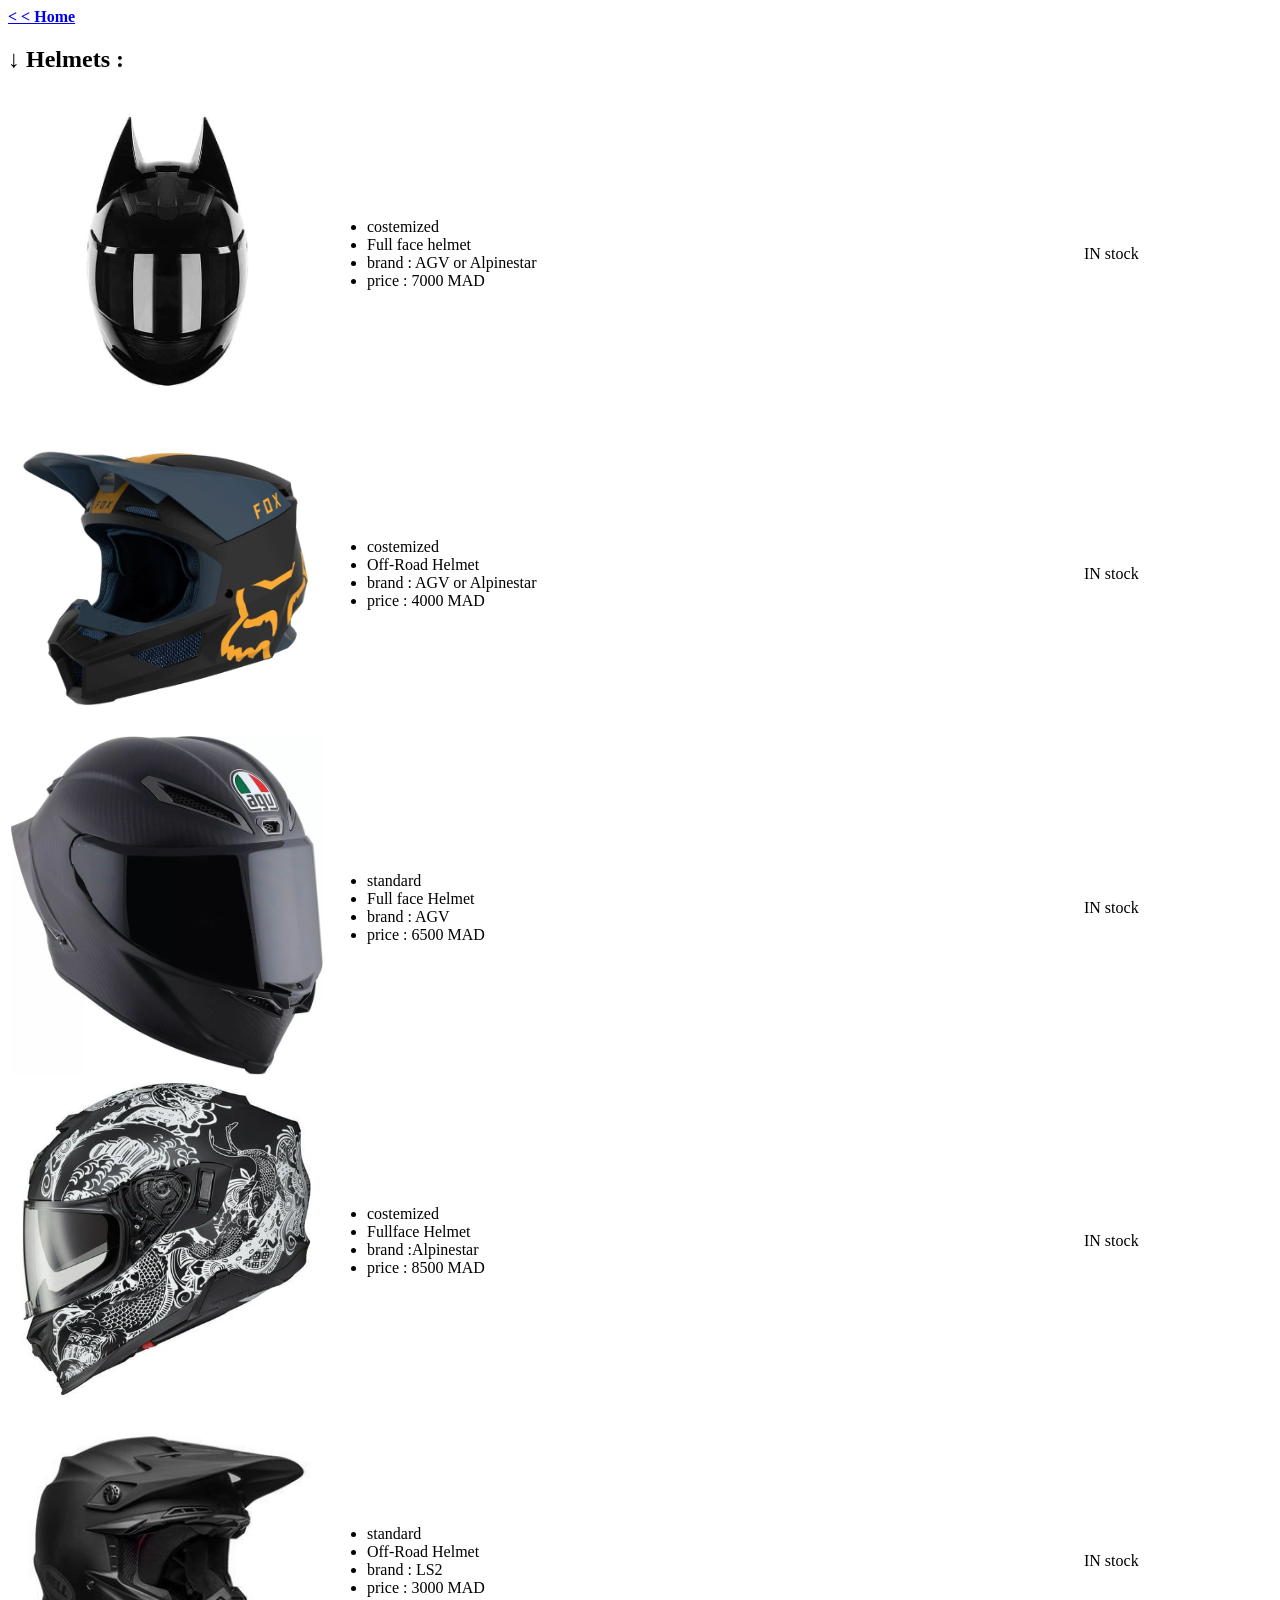
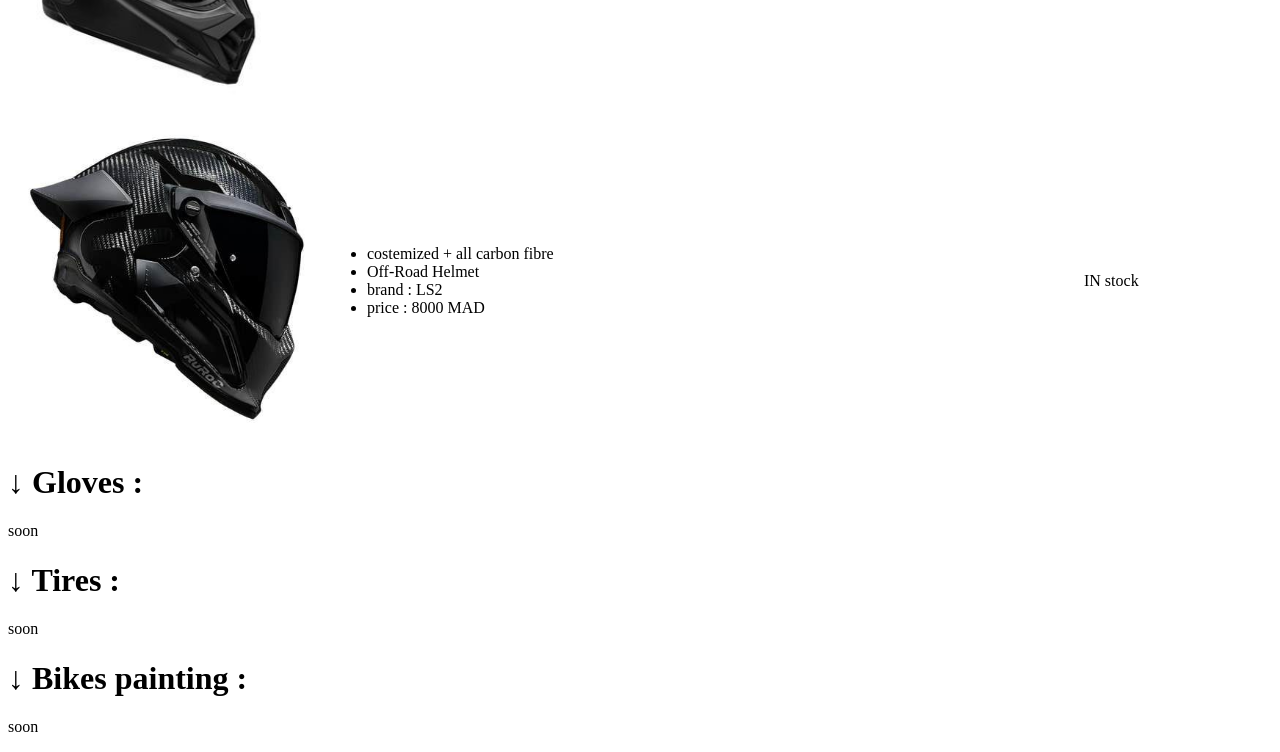
==== accessories.html @ 964036eb "change cantact tab to accessories tab" ====
<!DOCTYPE html>
<html lang="en">
<head>
    <link rel="stylesheet" href="css/styll_contact.css">
    <meta charset="UTF-8">
    <title>Accesories
    </title>
</head>
<body>
    <a href="index.html" class="Home"><b>&lt; &lt; Home</b></a>
    <h2 class="Category"> &darr; Helmets  :  </h2>
    <table >
            <tr>
                <td width="25%" height="30%">
                    <img src="images/h1.jpeg" alt="html error" width="100%" height="100%">
                </td>
                <td class="description">
                    <ul>
                        <li>costemized</li>
                        <li>Full face helmet</li>
                        <li>brand : AGV or Alpinestar</li>
                        <li>price : 7000 MAD</li>
                    </ul>
                </td>
                <td>
                    <p class="in-stock">IN stock</p>
                </td>
            </tr>
            <tr>
                <td width="25%" height="30%">
                    <img src="images/h2.jpeg" alt="html error" width="100%" height="100%">
                </td>
                <td class="description">
                    <ul>
                        <li>costemized</li>
                        <li>Off-Road Helmet</li>
                        <li>brand : AGV or Alpinestar</li>
                        <li>price : 4000 MAD</li>
                    </ul>
                </td>
                <td>
                    <p class="in-stock">IN stock</p>
                </td>
            </tr>
            <tr>
                <td width="25%" height="30%">
                    <img src="images/h3.jpeg" alt="html error" width="100%" height="100%">
                </td>
                <td class="description">
                    <ul>
                        <li>standard</li>
                        <li>Full face Helmet</li>
                        <li>brand : AGV </li>
                        <li>price : 6500 MAD</li>
                    </ul>
                </td>
                <td>
                    <p class="in-stock">IN stock</p>
                </td>
            </tr>
            <tr>
                <td width="25%" height="30%">
                    <img src="images/h4.jpeg" alt="html error" width="100%" height="100%">
                </td>
                <td class="description">
                    <ul>
                        <li>costemized</li>
                        <li>Fullface Helmet</li>
                        <li>brand :Alpinestar</li>
                        <li>price : 8500 MAD</li>
                    </ul>
                </td>
                <td>
                    <p class="in-stock">IN stock</p>
                </td>
            </tr>

            <tr>
                <td width="25%" height="30%">
                    <img src="images/h5.jpeg" alt="html error" width="100%" height="100%">
                </td>
                <td class="description">
                    <ul>
                        <li>standard</li>
                        <li>Off-Road Helmet</li>
                        <li>brand : LS2</li>
                        <li>price : 3000 MAD</li>
                    </ul>
                </td>
                <td>
                    <p class="in-stock">IN stock</p>
                </td>
            </tr>

            <tr>
                <td width="25%" height="30%">
                    <img src="images/h7.jpeg" alt="html error" width="100%" height="100%">
                </td>
                <td class="description">
                    <ul>
                        <li>costemized + all carbon fibre</li>
                        <li>Off-Road Helmet</li>
                        <li>brand : LS2</li>
                        <li>price : 8000 MAD</li>
                    </ul>
                </td>
                <td>
                    <p class="in-stock">IN stock</p>
                </td>
            </tr>
    </table>
    <h1 class="Category"> &darr; Gloves :</h1>
        <p class="not-yet">soon</p>
    <h1 class="Category"> &darr; Tires :</h1>
    <p class="not-yet">soon</p>
    <h1 class="Category"> &darr; Bikes painting :</h1>
        <p class="not-yet">soon</p>
</body>
</html>
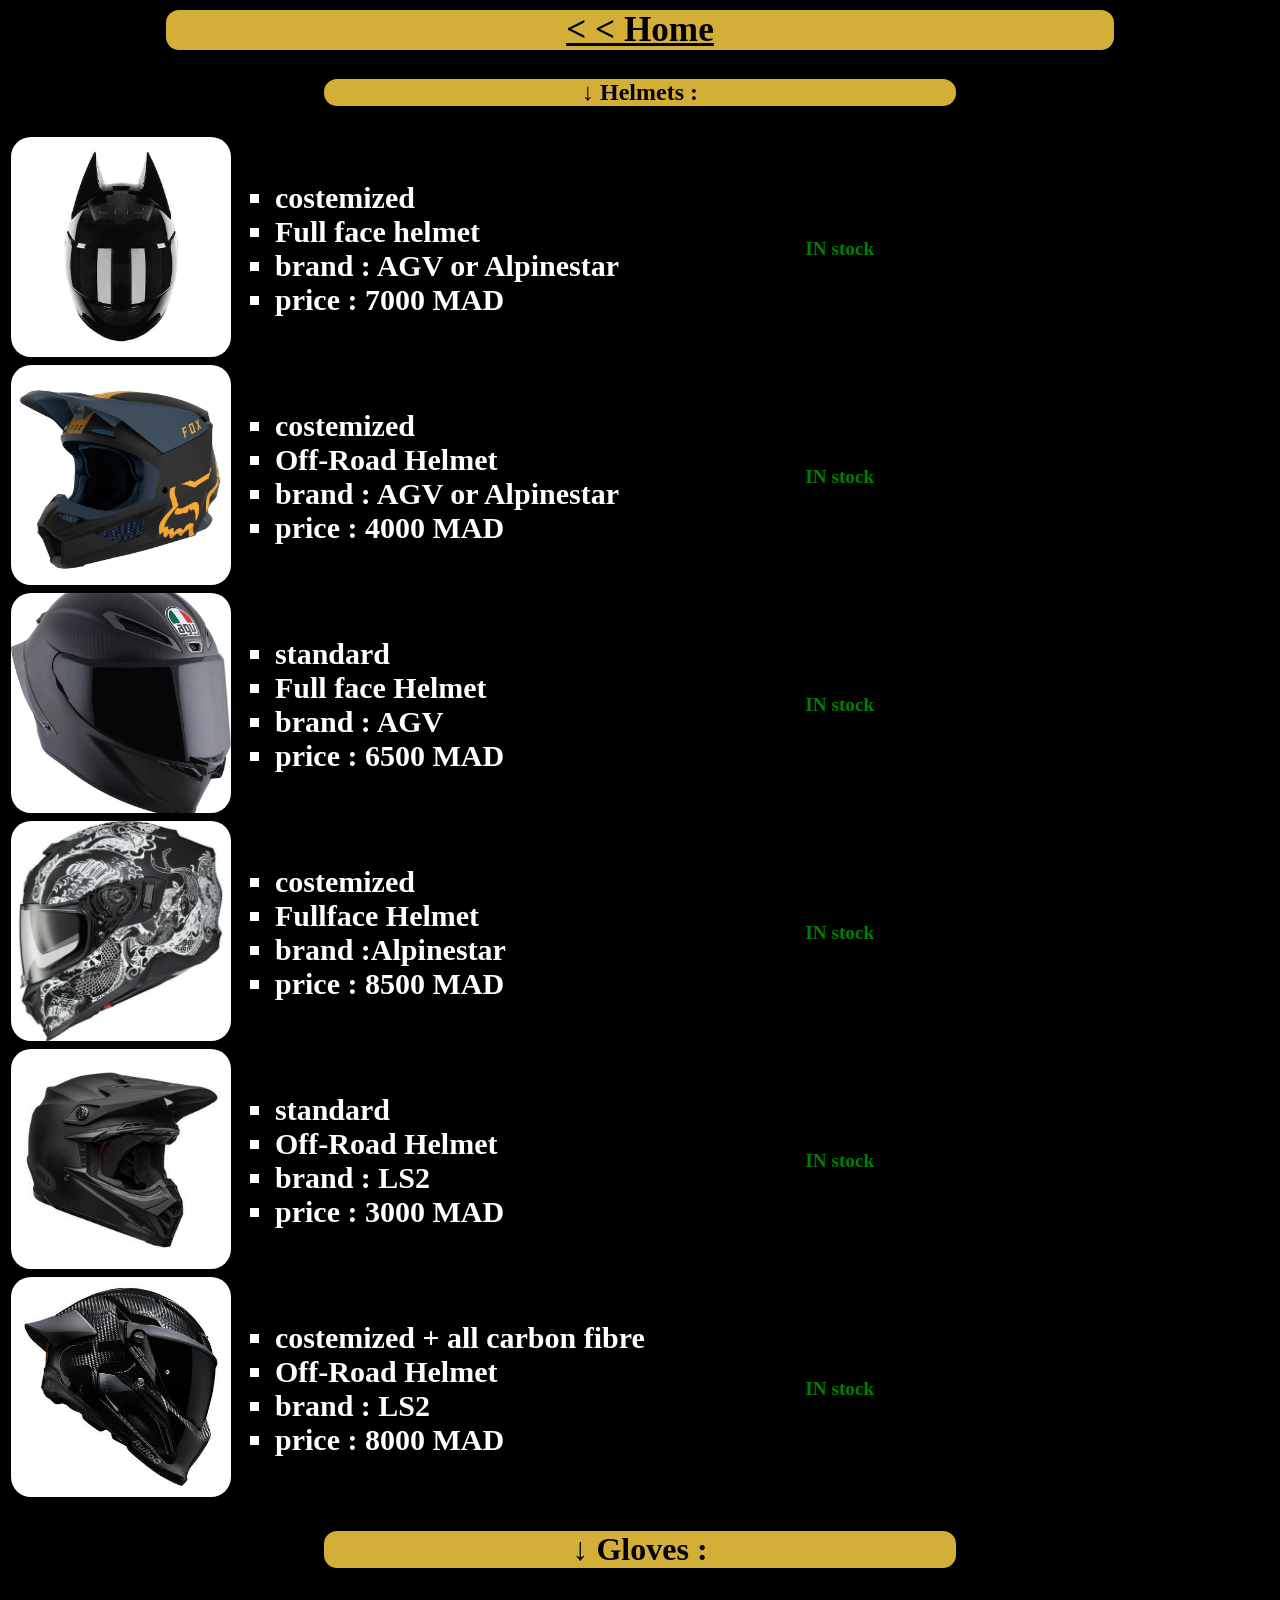
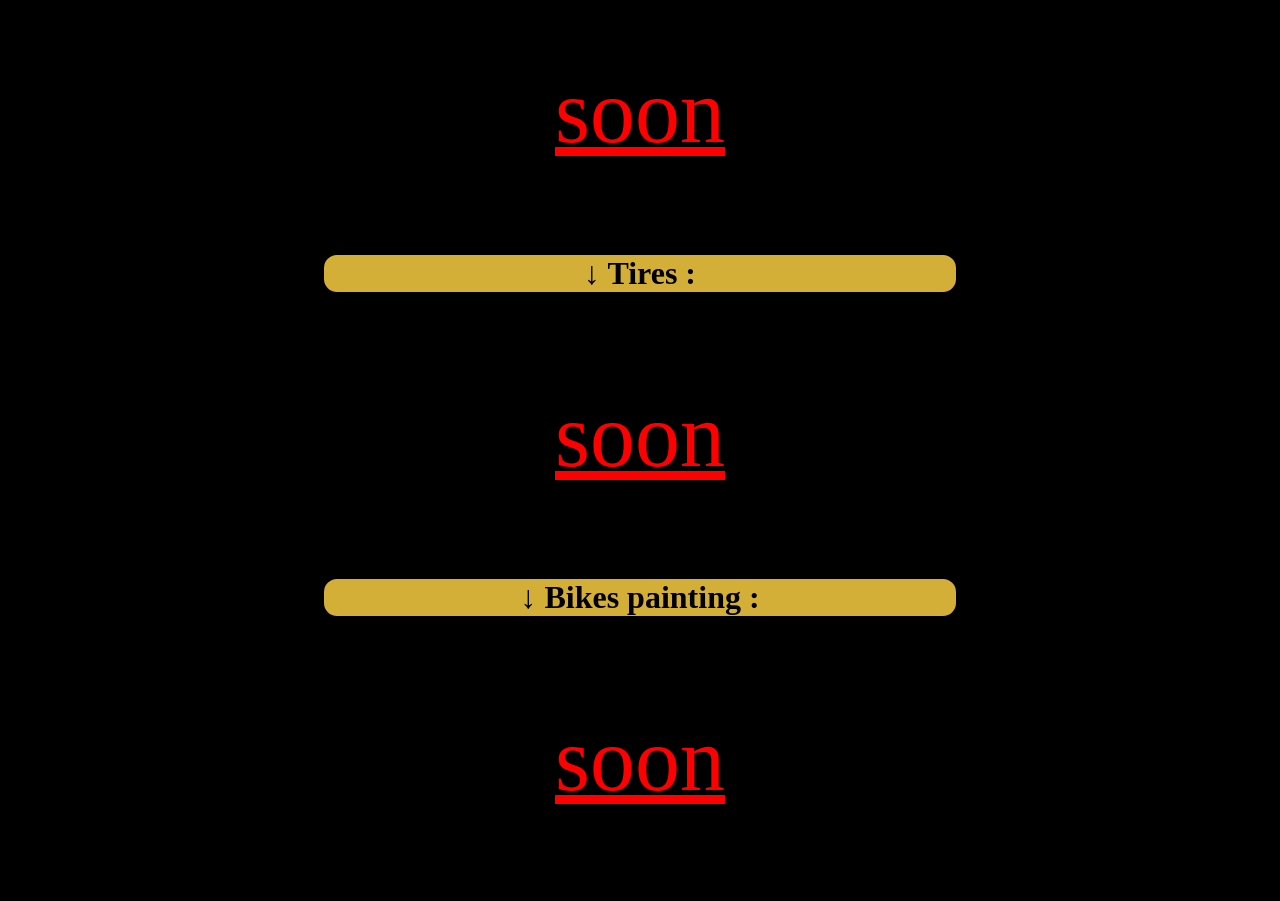
==== commit 84c011d8: "final touches and check" ====
--- a/accessories.html
+++ b/accessories.html
@@ -1,7 +1,7 @@
 <!DOCTYPE html>
 <html lang="en">
 <head>
-    <link rel="stylesheet" href="css/styll_contact.css">
+    <link rel="stylesheet" href="css/styll_accessories.css">
     <meta charset="UTF-8">
     <title>Accesories
     </title>
--- a/css/styll_accessories.css
+++ b/css/styll_accessories.css
@@ -0,0 +1,74 @@
+body{
+    background-color: black;
+    overflow-x: hidden;
+}
+p{
+    font-size: larger;
+    color: #D4AF37;
+
+}
+img{
+    width:100%;
+    height: 220px;
+    border-radius: 20px;
+    object-fit: cover;
+}
+.description{
+    color :white ; 
+    font-size:30px;
+    font-weight: bold;
+    list-style: none;
+}
+.in-stock{
+    color: green;
+    font-weight: bold;
+}
+table{
+    background-color: rgba(0, 0,0 , 0.75);
+    backdrop-filter: blur(8px);
+    border-radius: 15px;
+}
+.Category{
+    background-color: #D4AF37;
+    border: 2px solid black;
+    border-radius: 15px;
+    text-align: center;
+    width: 50%;
+    margin: auto;
+    margin-top: 2%;
+    margin-bottom: 2%;
+}
+li {
+    list-style: square;
+}
+td{
+    background-color: transparent;
+    padding: 20px 15p;
+    text-align: justify;
+    
+}
+tr{
+    border-bottom: 1px solid #D4AF37;
+}
+.not-yet{
+    color: red;
+    text-decoration: underline;
+    font-size: 90px;
+    text-align: center;
+}
+
+.Home{
+    color:black ;
+    background-color:#D4AF37;
+    display: block;
+    border-radius: 15px;
+    text-align: center;
+    font-size: 220%;
+    border: 2px solid ;
+    width: 75%;
+    margin: auto;
+}
+.Home:hover{
+    box-shadow: 0 0 40px #d4af37;
+    transform: scale(1.05);
+}
